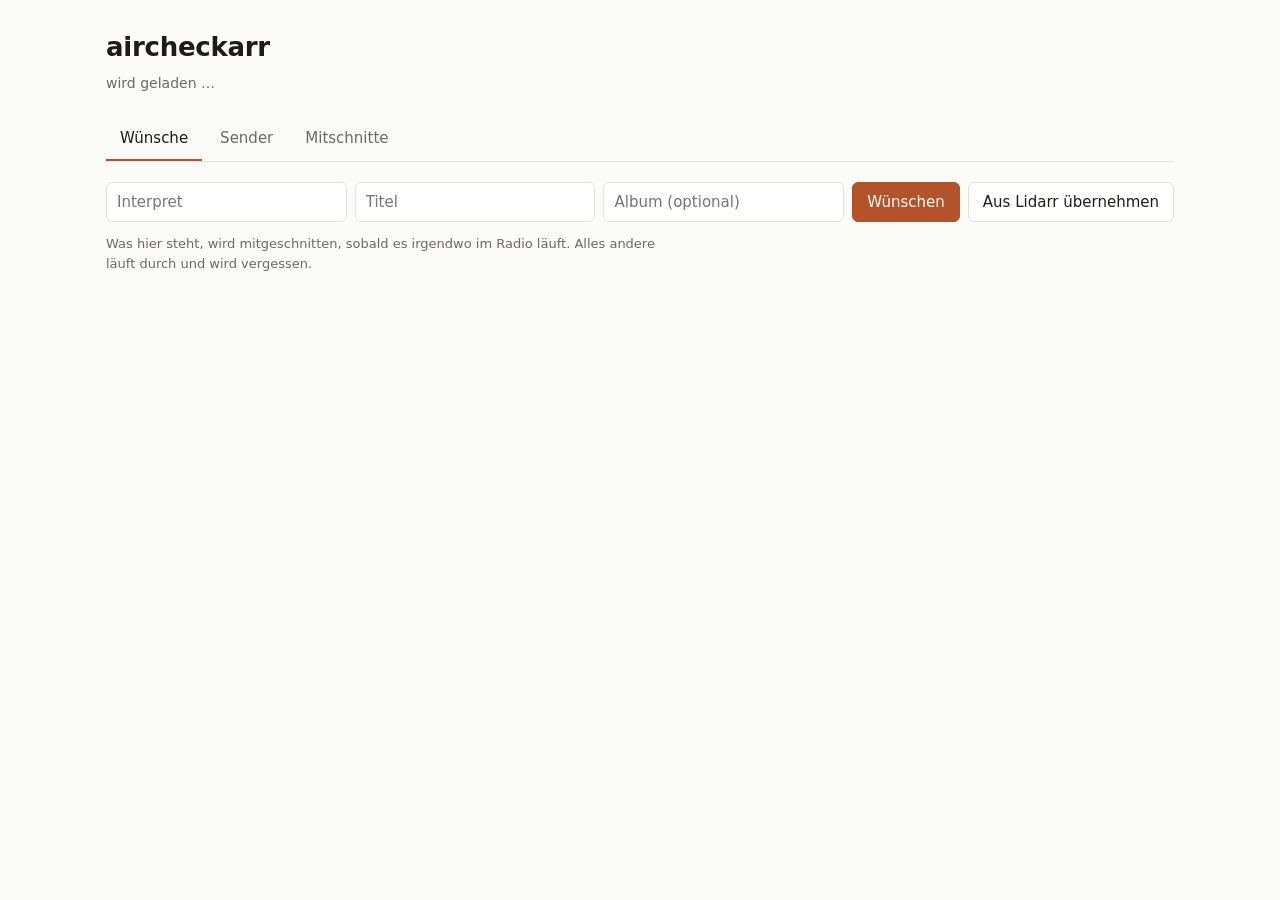
==== aircheckarr/src/Aircheckarr/wwwroot/index.html @ 20f22b24 "Add Aircheckarr, a webradio capture service in C# Lidarr cannot find everything. Older tracks, regio" ====
<!DOCTYPE html>
<html lang="de">
<head>
<meta charset="utf-8">
<meta name="viewport" content="width=device-width, initial-scale=1">
<title>aircheckarr</title>
<link rel="stylesheet" href="app.css">
</head>
<body>
<header>
  <h1>aircheckarr</h1>
  <p id="status">wird geladen …</p>
</header>

<nav>
  <button data-tab="wuensche" class="aktiv">Wünsche</button>
  <button data-tab="sender">Sender</button>
  <button data-tab="mitschnitte">Mitschnitte</button>
</nav>

<main>
  <section id="wuensche">
    <form id="wunsch-form">
      <input name="artist" placeholder="Interpret" required>
      <input name="title" placeholder="Titel" required>
      <input name="album" placeholder="Album (optional)">
      <button type="submit">Wünschen</button>
      <button type="button" id="aus-lidarr">Aus Lidarr übernehmen</button>
    </form>
    <p class="hinweis">
      Was hier steht, wird mitgeschnitten, sobald es irgendwo im Radio läuft.
      Alles andere läuft durch und wird vergessen.
    </p>
    <table id="wunsch-tabelle"></table>
  </section>

  <section id="sender" hidden>
    <form id="katalog-form">
      <input name="tag" placeholder="Stilrichtung, z. B. rock">
      <input name="country" placeholder="Land, z. B. CH" maxlength="2">
      <input name="limit" type="number" value="300" min="1" max="2000">
      <button type="submit">Katalog holen</button>
      <label><input type="checkbox" id="nur-tauglich" checked> nur taugliche</label>
    </form>
    <p class="hinweis">
      Die Bitrate im Katalog ist Selbstauskunft und oft falsch. Maßgeblich
      ist die Spalte <strong>gemessen</strong>, die kommt von ffprobe.
    </p>
    <table id="sender-tabelle"></table>
  </section>

  <section id="mitschnitte" hidden>
    <table id="mitschnitt-tabelle"></table>
  </section>
</main>

<script src="app.js"></script>
</body>
</html>
---- aircheckarr/src/Aircheckarr/wwwroot/app.css ----
:root {
  --bg: #fbfbfa; --fg: #1d1c1a; --schwach: #6b6a67;
  --linie: #e3e2df; --feld: #ffffff; --akzent: #b4532a;
  --gut: #2f6f4f; --schlecht: #9b3b3b;
}
@media (prefers-color-scheme: dark) {
  :root {
    --bg: #1b1b19; --fg: #eceae5; --schwach: #9a9892;
    --linie: #333230; --feld: #232220; --akzent: #d97a4e;
    --gut: #6fbf90; --schlecht: #d98080;
  }
}
* { box-sizing: border-box; }
body {
  margin: 0; padding: 0 16px 48px; background: var(--bg); color: var(--fg);
  font: 15px/1.5 ui-sans-serif, system-ui, -apple-system, "Segoe UI", sans-serif;
  max-width: 1100px; margin-inline: auto;
}
header { padding: 28px 0 8px; }
h1 { margin: 0; font-size: 26px; letter-spacing: -0.01em; }
#status { margin: 6px 0 0; color: var(--schwach); font-size: 14px; }
nav { display: flex; gap: 4px; border-bottom: 1px solid var(--linie); margin: 16px 0 20px; }
nav button {
  background: none; border: none; border-bottom: 2px solid transparent;
  padding: 9px 14px; font: inherit; color: var(--schwach); cursor: pointer;
}
nav button.aktiv { color: var(--fg); border-bottom-color: var(--akzent); }
form { display: flex; flex-wrap: wrap; gap: 8px; margin-bottom: 12px; }
input[type=text], input:not([type]), input[type=number] {
  padding: 8px 10px; border: 1px solid var(--linie); border-radius: 6px;
  background: var(--feld); color: var(--fg); font: inherit; min-width: 150px; flex: 1 1 160px;
}
form button {
  padding: 8px 14px; border: 1px solid var(--linie); border-radius: 6px;
  background: var(--feld); color: var(--fg); font: inherit; cursor: pointer;
}
form button[type=submit] { background: var(--akzent); border-color: var(--akzent); color: #fff; }
label { display: flex; align-items: center; gap: 6px; color: var(--schwach); font-size: 14px; }
.hinweis { color: var(--schwach); font-size: 13px; margin: 4px 0 16px; max-width: 70ch; }
table { width: 100%; border-collapse: collapse; font-size: 14px; }
th, td { text-align: left; padding: 8px 10px; border-bottom: 1px solid var(--linie); }
th { color: var(--schwach); font-weight: 500; font-size: 13px; }
td.zahl, th.zahl { text-align: right; font-variant-numeric: tabular-nums; }
.gut { color: var(--gut); }
.schlecht { color: var(--schlecht); }
.leer { color: var(--schwach); padding: 24px 0; }
button.klein {
  background: none; border: 1px solid var(--linie); border-radius: 5px;
  padding: 3px 9px; font: inherit; font-size: 13px; color: var(--schwach); cursor: pointer;
}
@media (max-width: 640px) { .weg-klein { display: none; } }
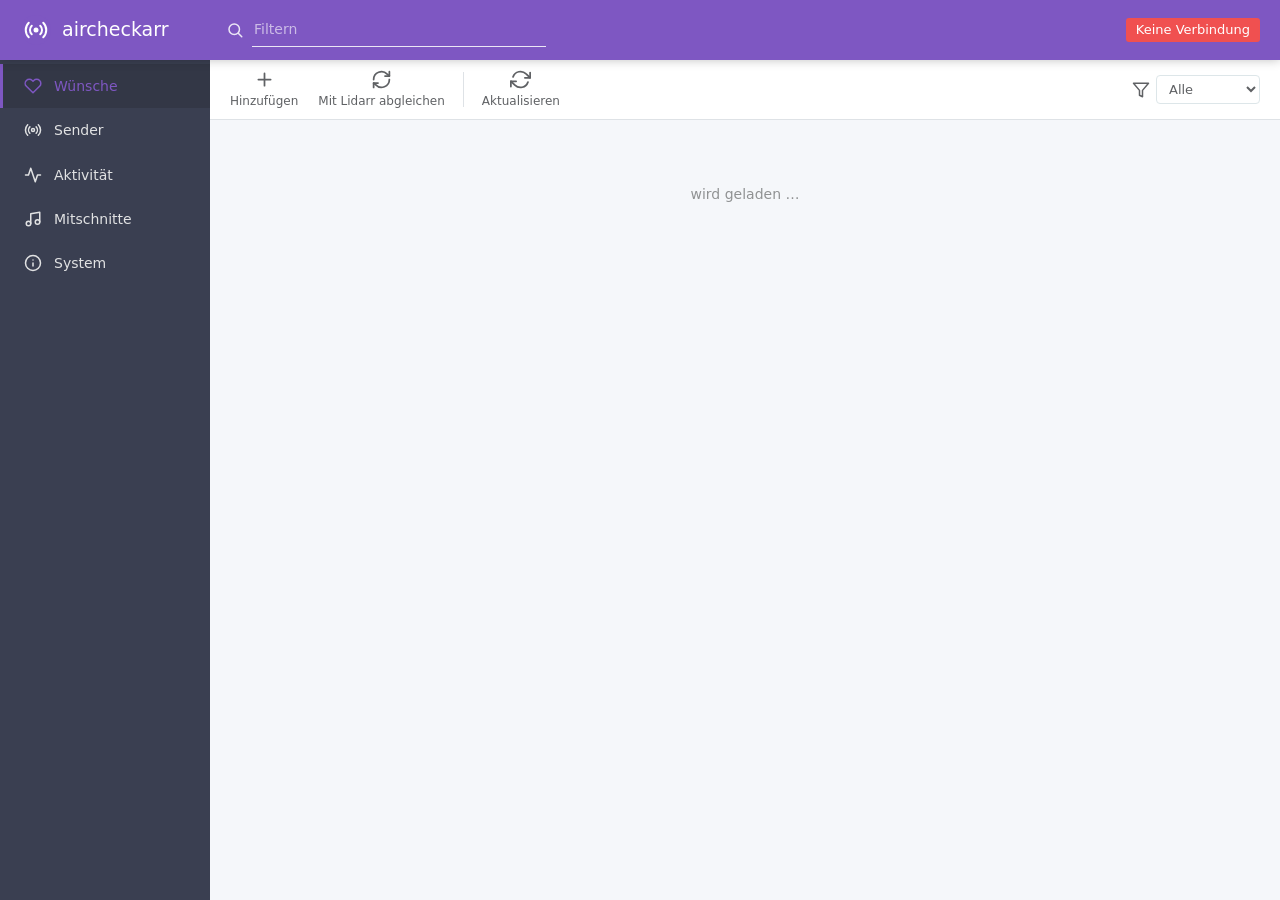
==== commit 6a507908: "Let aircheckarr pick many stations and feed Lidarr Stations could only be switched one at a time, an" ====
--- a/aircheckarr/src/Aircheckarr/wwwroot/index.html
+++ b/aircheckarr/src/Aircheckarr/wwwroot/index.html
@@ -4,55 +4,41 @@
 <meta charset="utf-8">
 <meta name="viewport" content="width=device-width, initial-scale=1">
 <title>aircheckarr</title>
+<link rel="icon" href="favicon.svg" type="image/svg+xml">
 <link rel="stylesheet" href="app.css">
 </head>
 <body>
-<header>
-  <h1>aircheckarr</h1>
-  <p id="status">wird geladen …</p>
+<!-- Aufbau wie Sonarr, Radarr und Lidarr: Kopfleiste, Seitenleiste links,
+     Werkzeugleiste ueber dem Inhalt. Wer die anderen kennt, findet sich
+     hier ohne Anleitung zurecht. Gezeichnet wird alles von app.js. -->
+<header class="kopf">
+  <button class="menue" id="menue" aria-label="Menü" title="Menü">
+    <svg class="sym" viewBox="0 0 24 24" aria-hidden="true"><path d="M3 6h18M3 12h18M3 18h18"/></svg>
+  </button>
+  <a class="marke" href="#/wuensche">
+    <img src="favicon.svg" alt="" width="32" height="32">
+    <span>aircheckarr</span>
+  </a>
+  <label class="suche">
+    <svg class="sym" viewBox="0 0 24 24" aria-hidden="true"><circle cx="11" cy="11" r="7"/><path d="M21 21l-4.3-4.3"/></svg>
+    <input id="suche" type="search" placeholder="Filtern" autocomplete="off" spellcheck="false">
+  </label>
+  <span class="verbindung" id="verbindung" hidden>Keine Verbindung</span>
 </header>
 
-<nav>
-  <button data-tab="wuensche" class="aktiv">Wünsche</button>
-  <button data-tab="sender">Sender</button>
-  <button data-tab="mitschnitte">Mitschnitte</button>
-</nav>
+<aside class="leiste" id="leiste">
+  <nav id="navigation"></nav>
+</aside>
+<div class="leiste-schatten" id="leiste-schatten"></div>
 
-<main>
-  <section id="wuensche">
-    <form id="wunsch-form">
-      <input name="artist" placeholder="Interpret" required>
-      <input name="title" placeholder="Titel" required>
-      <input name="album" placeholder="Album (optional)">
-      <button type="submit">Wünschen</button>
-      <button type="button" id="aus-lidarr">Aus Lidarr übernehmen</button>
-    </form>
-    <p class="hinweis">
-      Was hier steht, wird mitgeschnitten, sobald es irgendwo im Radio läuft.
-      Alles andere läuft durch und wird vergessen.
-    </p>
-    <table id="wunsch-tabelle"></table>
-  </section>
+<main class="seite">
+  <div class="werkzeug" id="werkzeug"></div>
+  <div class="inhalt" id="inhalt"></div>
+</main>
 
-  <section id="sender" hidden>
-    <form id="katalog-form">
-      <input name="tag" placeholder="Stilrichtung, z. B. rock">
-      <input name="country" placeholder="Land, z. B. CH" maxlength="2">
-      <input name="limit" type="number" value="300" min="1" max="2000">
-      <button type="submit">Katalog holen</button>
-      <label><input type="checkbox" id="nur-tauglich" checked> nur taugliche</label>
-    </form>
-    <p class="hinweis">
-      Die Bitrate im Katalog ist Selbstauskunft und oft falsch. Maßgeblich
-      ist die Spalte <strong>gemessen</strong>, die kommt von ffprobe.
-    </p>
-    <table id="sender-tabelle"></table>
-  </section>
-
-  <section id="mitschnitte" hidden>
-    <table id="mitschnitt-tabelle"></table>
-  </section>
-</main>
+<div class="auswahl" id="auswahl" hidden></div>
+<div class="dialog-huelle" id="dialog" hidden></div>
+<div class="meldungen" id="meldungen" aria-live="polite"></div>
 
 <script src="app.js"></script>
 </body>
--- a/aircheckarr/src/Aircheckarr/wwwroot/app.css
+++ b/aircheckarr/src/Aircheckarr/wwwroot/app.css
@@ -1,51 +1,350 @@
+/* Aussehen wie Sonarr, Radarr und Lidarr: dieselbe Aufteilung, dieselben
+   Etikettenfarben, eigene Markenfarbe. Hell und dunkel folgen dem System,
+   so wie die anderen Apps es mit "auto" tun. */
 :root {
-  --bg: #fbfbfa; --fg: #1d1c1a; --schwach: #6b6a67;
-  --linie: #e3e2df; --feld: #ffffff; --akzent: #b4532a;
-  --gut: #2f6f4f; --schlecht: #9b3b3b;
-}
+  --marke: #7e57c2;
+  --seite-bg: #f5f7fa;
+  --flaeche: #ffffff;
+  --kopf-bg: #7e57c2;
+  --kopf-text: #ffffff;
+  --leiste-bg: #3a3f51;
+  --leiste-text: #e1e2e3;
+  --leiste-aktiv-bg: #333746;
+  --werkzeug-bg: #ffffff;
+  --werkzeug-text: #5f6164;
+  --text: #515253;
+  --schwach: #909293;
+  --linie: #dee2e6;
+  --zeile-hover: #f7f8fa;
+  --eingabe-bg: #ffffff;
+  --eingabe-rand: #dde6e9;
+  --ueberlagerung: rgba(0, 0, 0, 0.55);
+  --erfolg: #27c24c;
+  --gefahr: #f05050;
+  --warnung: #ffa500;
+  --info: #5d9cec;
+  --standard-bg: #e8e9ea;
+  --standard-text: #515253;
+  --schatten: 0 2px 10px rgba(0, 0, 0, 0.15);
+}
+
 @media (prefers-color-scheme: dark) {
   :root {
-    --bg: #1b1b19; --fg: #eceae5; --schwach: #9a9892;
-    --linie: #333230; --feld: #232220; --akzent: #d97a4e;
-    --gut: #6fbf90; --schlecht: #d98080;
+    --marke: #a78bfa;
+    --seite-bg: #202020;
+    --flaeche: #2a2a2a;
+    --kopf-bg: #2a2a2a;
+    --kopf-text: #e1e2e3;
+    --leiste-bg: #2a2a2a;
+    --leiste-text: #e1e2e3;
+    --leiste-aktiv-bg: #333333;
+    --werkzeug-bg: #262626;
+    --werkzeug-text: #e1e2e3;
+    --text: #cccccc;
+    --schwach: #8e8e8e;
+    --linie: #3a3a3a;
+    --zeile-hover: rgba(255, 255, 255, 0.04);
+    --eingabe-bg: #333333;
+    --eingabe-rand: #474747;
+    --ueberlagerung: rgba(0, 0, 0, 0.7);
+    --standard-bg: #3d3d3d;
+    --standard-text: #cccccc;
+    --schatten: 0 2px 12px rgba(0, 0, 0, 0.5);
   }
 }
+
 * { box-sizing: border-box; }
+html, body { margin: 0; }
 body {
-  margin: 0; padding: 0 16px 48px; background: var(--bg); color: var(--fg);
-  font: 15px/1.5 ui-sans-serif, system-ui, -apple-system, "Segoe UI", sans-serif;
-  max-width: 1100px; margin-inline: auto;
-}
-header { padding: 28px 0 8px; }
-h1 { margin: 0; font-size: 26px; letter-spacing: -0.01em; }
-#status { margin: 6px 0 0; color: var(--schwach); font-size: 14px; }
-nav { display: flex; gap: 4px; border-bottom: 1px solid var(--linie); margin: 16px 0 20px; }
-nav button {
-  background: none; border: none; border-bottom: 2px solid transparent;
-  padding: 9px 14px; font: inherit; color: var(--schwach); cursor: pointer;
-}
-nav button.aktiv { color: var(--fg); border-bottom-color: var(--akzent); }
-form { display: flex; flex-wrap: wrap; gap: 8px; margin-bottom: 12px; }
-input[type=text], input:not([type]), input[type=number] {
-  padding: 8px 10px; border: 1px solid var(--linie); border-radius: 6px;
-  background: var(--feld); color: var(--fg); font: inherit; min-width: 150px; flex: 1 1 160px;
-}
-form button {
-  padding: 8px 14px; border: 1px solid var(--linie); border-radius: 6px;
-  background: var(--feld); color: var(--fg); font: inherit; cursor: pointer;
-}
-form button[type=submit] { background: var(--akzent); border-color: var(--akzent); color: #fff; }
-label { display: flex; align-items: center; gap: 6px; color: var(--schwach); font-size: 14px; }
-.hinweis { color: var(--schwach); font-size: 13px; margin: 4px 0 16px; max-width: 70ch; }
-table { width: 100%; border-collapse: collapse; font-size: 14px; }
-th, td { text-align: left; padding: 8px 10px; border-bottom: 1px solid var(--linie); }
-th { color: var(--schwach); font-weight: 500; font-size: 13px; }
-td.zahl, th.zahl { text-align: right; font-variant-numeric: tabular-nums; }
-.gut { color: var(--gut); }
-.schlecht { color: var(--schlecht); }
-.leer { color: var(--schwach); padding: 24px 0; }
-button.klein {
-  background: none; border: 1px solid var(--linie); border-radius: 5px;
-  padding: 3px 9px; font: inherit; font-size: 13px; color: var(--schwach); cursor: pointer;
-}
-@media (max-width: 640px) { .weg-klein { display: none; } }
+  background: var(--seite-bg);
+  color: var(--text);
+  font: 14px/1.45 "Roboto", ui-sans-serif, system-ui, -apple-system, "Segoe UI", "Helvetica Neue", sans-serif;
+}
+a { color: var(--marke); }
+button, input, select { font: inherit; color: inherit; }
+
+.sym {
+  width: 18px; height: 18px; flex: none;
+  fill: none; stroke: currentColor; stroke-width: 2;
+  stroke-linecap: round; stroke-linejoin: round;
+}
+
+/* ------------------------------------------------------------ Kopfleiste */
+.kopf {
+  position: fixed; inset: 0 0 auto 0; height: 60px; z-index: 30;
+  display: flex; align-items: center; gap: 16px;
+  padding-right: 20px;
+  background: var(--kopf-bg); color: var(--kopf-text);
+  box-shadow: 0 0 10px rgba(0, 0, 0, 0.25);
+}
+.marke {
+  display: flex; align-items: center; gap: 10px;
+  width: 210px; padding-left: 20px; flex: none;
+  color: inherit; text-decoration: none; font-size: 19px; font-weight: 500;
+}
+.menue {
+  display: none; background: none; border: 0; padding: 0 0 0 16px;
+  color: inherit; cursor: pointer;
+}
+.menue .sym { width: 22px; height: 22px; }
+.suche {
+  display: flex; align-items: center; gap: 8px;
+  flex: 0 1 320px; color: inherit; opacity: 0.85;
+}
+.suche input {
+  width: 100%; background: transparent; border: 0;
+  border-bottom: 1px solid currentColor; color: inherit;
+  padding: 6px 2px; outline: none;
+}
+.suche input::placeholder { color: inherit; opacity: 0.7; }
+.suche[hidden] { display: none; }
+.verbindung {
+  margin-left: auto; padding: 3px 10px; border-radius: 3px;
+  background: var(--gefahr); color: #fff; font-size: 13px;
+}
+
+/* --------------------------------------------------------- Seitenleiste */
+.leiste {
+  position: fixed; top: 60px; bottom: 0; left: 0; width: 210px; z-index: 20;
+  background: var(--leiste-bg); color: var(--leiste-text);
+  overflow-y: auto; padding-top: 4px;
+}
+.leiste a {
+  display: flex; align-items: center; gap: 12px;
+  padding: 12px 24px 12px 21px;
+  border-left: 3px solid transparent;
+  color: inherit; text-decoration: none;
+}
+.leiste a:hover { color: var(--marke); }
+.leiste a.aktiv {
+  border-left-color: var(--marke); color: var(--marke);
+  background: var(--leiste-aktiv-bg);
+}
+.leiste a .zaehler {
+  margin-left: auto; min-width: 22px; padding: 0 6px; border-radius: 10px;
+  background: var(--marke); color: #fff; font-size: 12px; text-align: center;
+}
+.leiste a .zaehler:empty { display: none; }
+.leiste-schatten { display: none; }
+
+/* ------------------------------------------------------------ Hauptteil */
+.seite { margin: 60px 0 0 210px; min-height: calc(100vh - 60px); }
+body.mit-auswahl .seite { padding-bottom: 64px; }
+
+.werkzeug {
+  position: sticky; top: 60px; z-index: 10;
+  display: flex; justify-content: space-between; align-items: stretch;
+  min-height: 60px; padding: 0 10px;
+  background: var(--werkzeug-bg); color: var(--werkzeug-text);
+  border-bottom: 1px solid var(--linie);
+}
+.wz-links, .wz-rechts { display: flex; align-items: stretch; }
+.wz {
+  display: flex; flex-direction: column; align-items: center; justify-content: center; gap: 3px;
+  min-width: 64px; padding: 4px 10px;
+  background: none; border: 0; color: inherit; cursor: pointer;
+  font-size: 12px; white-space: nowrap;
+}
+.wz .sym { width: 21px; height: 21px; }
+.wz:hover:not(:disabled) { color: var(--marke); }
+.wz:disabled { opacity: 0.5; cursor: default; }
+.wz.dreht .sym { animation: drehen 1s linear infinite; }
+@keyframes drehen { to { transform: rotate(360deg); } }
+.trenner { width: 1px; margin: 12px 8px; background: var(--linie); }
+.wz-filter {
+  display: flex; align-items: center; gap: 6px; padding: 0 10px; font-size: 13px;
+}
+.wz-filter select {
+  background: var(--eingabe-bg); border: 1px solid var(--eingabe-rand);
+  border-radius: 4px; padding: 5px 8px;
+}
+
+.inhalt { padding: 20px; }
+.laedt, .leer { color: var(--schwach); padding: 30px 0; text-align: center; }
+.fuss-zahl { color: var(--schwach); font-size: 13px; margin-top: 12px; }
+
+/* ------------------------------------------------------------ Hinweise */
+.hinweis {
+  display: flex; gap: 10px; align-items: flex-start;
+  margin-bottom: 16px; padding: 12px 15px; border-radius: 4px;
+  border-left: 4px solid var(--info); background: var(--flaeche);
+  box-shadow: 0 1px 2px rgba(0, 0, 0, 0.08);
+}
+.hinweis.warnung { border-left-color: var(--warnung); }
+.hinweis.gefahr { border-left-color: var(--gefahr); }
+.hinweis.erfolg { border-left-color: var(--erfolg); }
+.hinweis .sym { margin-top: 1px; color: var(--schwach); }
+
+/* ------------------------------------------------------------- Tabellen */
+/* Seitlich scrollen statt die Seite zu sprengen, wenn es eng wird */
+.tabelle-huelle { overflow-x: auto; }
+.tabelle { width: 100%; border-collapse: collapse; }
+.tabelle th, .tabelle td {
+  padding: 8px; text-align: left; vertical-align: middle;
+  border-top: 1px solid var(--linie);
+}
+.tabelle thead th {
+  border-top: 0; font-weight: 500; white-space: nowrap; user-select: none;
+}
+.tabelle th.sortierbar { cursor: pointer; }
+.tabelle th.sortierbar:hover { color: var(--marke); }
+.tabelle th .sym { width: 14px; height: 14px; vertical-align: -2px; margin-left: 3px; }
+.tabelle tbody tr:hover { background: var(--zeile-hover); }
+.tabelle tr.markiert { background: var(--zeile-hover); }
+.tabelle .zahl { text-align: right; font-variant-numeric: tabular-nums; }
+.tabelle .schmal { width: 1%; white-space: nowrap; }
+.tabelle .klein { color: var(--schwach); font-size: 12px; }
+.tabelle td.aus { opacity: 0.55; }
+.tabelle input[type=checkbox] { width: 16px; height: 16px; accent-color: var(--marke); cursor: pointer; }
+.tabelle.klickbar tbody tr { cursor: pointer; }
+
+/* ----------------------------------------------------------- Etiketten */
+.etikett {
+  display: inline-block; padding: 1px 7px; border-radius: 2px;
+  border: 1px solid var(--standard-bg); background: var(--standard-bg); color: var(--standard-text);
+  font-size: 12px; line-height: 1.6; white-space: nowrap;
+  max-width: 280px; overflow: hidden; text-overflow: ellipsis; vertical-align: middle;
+}
+.etikett.erfolg { background: var(--erfolg); border-color: var(--erfolg); color: #fff; }
+.etikett.gefahr { background: var(--gefahr); border-color: var(--gefahr); color: #fff; }
+.etikett.warnung { background: var(--warnung); border-color: var(--warnung); color: #fff; }
+.etikett.info { background: var(--info); border-color: var(--info); color: #fff; }
+.etikett.marke { background: var(--marke); border-color: var(--marke); color: #fff; }
+.etikett.rahmen { background: transparent; color: var(--schwach); border-color: var(--linie); }
+.punkt {
+  display: inline-block; width: 8px; height: 8px; border-radius: 50%;
+  background: currentColor; margin-right: 5px; vertical-align: 1px;
+  animation: pulsieren 1.2s ease-in-out infinite;
+}
+@keyframes pulsieren { 50% { opacity: 0.25; } }
+
+/* Schalter fuer "Mithoeren", wie die Beobachten-Fahne der anderen Apps */
+.schalter {
+  position: relative; width: 36px; height: 20px; padding: 0; flex: none;
+  border: 0; border-radius: 10px; background: var(--standard-bg); cursor: pointer;
+  transition: background 0.15s;
+}
+.schalter::after {
+  content: ""; position: absolute; top: 3px; left: 3px;
+  width: 14px; height: 14px; border-radius: 50%; background: #fff;
+  box-shadow: 0 1px 2px rgba(0, 0, 0, 0.3); transition: left 0.15s;
+}
+.schalter.an { background: var(--marke); }
+.schalter.an::after { left: 19px; }
+
+/* ------------------------------------------------------------- Knoepfe */
+.knopf {
+  display: inline-flex; align-items: center; gap: 6px;
+  padding: 6px 14px; border-radius: 4px; cursor: pointer;
+  border: 1px solid var(--eingabe-rand); background: var(--flaeche); color: var(--text);
+  white-space: nowrap;
+}
+.knopf:hover:not(:disabled) { filter: brightness(0.96); }
+.knopf:disabled { opacity: 0.55; cursor: default; }
+.knopf .sym { width: 15px; height: 15px; }
+.knopf.primaer { background: var(--marke); border-color: var(--marke); color: #fff; }
+.knopf.gefahr { background: var(--gefahr); border-color: var(--gefahr); color: #fff; }
+.knopf.erfolg { background: var(--erfolg); border-color: var(--erfolg); color: #fff; }
+
+/* ------------------------------------------------ Leiste fuer Markiertes */
+.auswahl {
+  position: fixed; left: 210px; right: 0; bottom: 0; z-index: 15;
+  display: flex; align-items: center; gap: 16px; flex-wrap: wrap;
+  padding: 12px 20px; background: var(--werkzeug-bg); color: var(--werkzeug-text);
+  border-top: 1px solid var(--linie); box-shadow: 0 -2px 8px rgba(0, 0, 0, 0.12);
+}
+.auswahl[hidden] { display: none; }
+.auswahl .anzahl { font-weight: 500; }
+.auswahl .knoepfe { display: flex; gap: 8px; flex-wrap: wrap; margin-left: auto; }
+
+/* -------------------------------------------------------------- Dialoge */
+.dialog-huelle {
+  position: fixed; inset: 0; z-index: 50;
+  display: flex; align-items: flex-start; justify-content: center;
+  padding: 60px 16px 16px; background: var(--ueberlagerung); overflow-y: auto;
+}
+.dialog-huelle[hidden] { display: none; }
+.dialog {
+  width: 100%; max-width: 600px; border-radius: 6px;
+  background: var(--flaeche); box-shadow: var(--schatten);
+  display: flex; flex-direction: column; max-height: calc(100vh - 80px);
+}
+.dialog.breit { max-width: 1000px; }
+.dialog-kopf {
+  display: flex; align-items: center; justify-content: space-between;
+  padding: 15px 20px; border-bottom: 1px solid var(--linie); font-size: 18px;
+}
+.dialog-kopf button { background: none; border: 0; cursor: pointer; color: var(--schwach); padding: 4px; }
+.dialog-rumpf { padding: 20px; overflow-y: auto; }
+.dialog-fuss {
+  display: flex; align-items: center; justify-content: flex-end; gap: 10px; flex-wrap: wrap;
+  padding: 15px 20px; border-top: 1px solid var(--linie);
+}
+.dialog-fuss .fuss-info { margin-right: auto; color: var(--schwach); }
+
+.formular { display: grid; gap: 14px; }
+.formular label, .feld { display: grid; gap: 5px; font-weight: 500; }
+.formular label small { font-weight: 400; color: var(--schwach); }
+.formular .reihe { display: flex; align-items: center; gap: 8px; font-weight: 400; }
+.hilfe { margin: 0; color: var(--schwach); font-size: 13px; font-weight: 400; }
+input[type=text], input[type=number], input[type=search]:not(#suche), input:not([type]) {
+  width: 100%; padding: 7px 10px; border-radius: 4px;
+  border: 1px solid var(--eingabe-rand); background: var(--eingabe-bg);
+  outline: none;
+}
+input:focus-visible:not(#suche) { border-color: var(--marke); }
+input[type=checkbox] { accent-color: var(--marke); }
+
+.suchzeile { display: flex; gap: 8px; flex-wrap: wrap; margin-bottom: 16px; }
+.suchzeile input { flex: 1 1 180px; width: auto; }
+.suchzeile input.kurz { flex: 0 0 90px; }
+
+/* -------------------------------------------------------------- System */
+.kasten {
+  margin-bottom: 20px; padding: 0 20px 10px; border-radius: 4px;
+  background: var(--flaeche); box-shadow: 0 1px 2px rgba(0, 0, 0, 0.08);
+}
+.kasten h2 {
+  margin: 0 -20px 10px; padding: 12px 20px;
+  border-bottom: 1px solid var(--linie); font-size: 16px; font-weight: 500;
+}
+.eigenschaften { display: grid; grid-template-columns: max-content 1fr; gap: 8px 24px; margin: 0; }
+.eigenschaften dt { font-weight: 500; }
+.eigenschaften dd { margin: 0; word-break: break-all; }
+
+/* ----------------------------------------------------------- Meldungen */
+.meldungen {
+  position: fixed; left: 230px; bottom: 20px; z-index: 60;
+  display: flex; flex-direction: column; gap: 8px; max-width: 380px;
+}
+.meldung {
+  padding: 12px 16px; border-radius: 4px; border-left: 4px solid var(--info);
+  background: var(--flaeche); box-shadow: var(--schatten);
+  transition: opacity 0.4s;
+}
+.meldung.erfolg { border-left-color: var(--erfolg); }
+.meldung.gefahr { border-left-color: var(--gefahr); }
+.meldung.warnung { border-left-color: var(--warnung); }
+.meldung.weg { opacity: 0; }
+
+/* ------------------------------------------------------------ Schmal */
+@media (max-width: 768px) {
+  .menue { display: block; }
+  .marke { width: auto; padding-left: 0; }
+  .marke span { display: none; }
+  .suche { flex: 1 1 auto; }
+  .leiste { transform: translateX(-100%); transition: transform 0.2s; }
+  body.leiste-offen .leiste { transform: none; }
+  body.leiste-offen .leiste-schatten {
+    display: block; position: fixed; inset: 60px 0 0 0; z-index: 19; background: var(--ueberlagerung);
+  }
+  .seite { margin-left: 0; }
+  .auswahl { left: 0; }
+  .meldungen { left: 16px; right: 16px; }
+  .inhalt { padding: 12px 16px; }
+  .wz { min-width: 44px; padding: 4px 6px; }
+  .wz span { display: none; }
+  .weg-klein { display: none; }
+  .tabelle { font-size: 13px; }
+  .tabelle th, .tabelle td { padding: 7px 5px; }
+}
